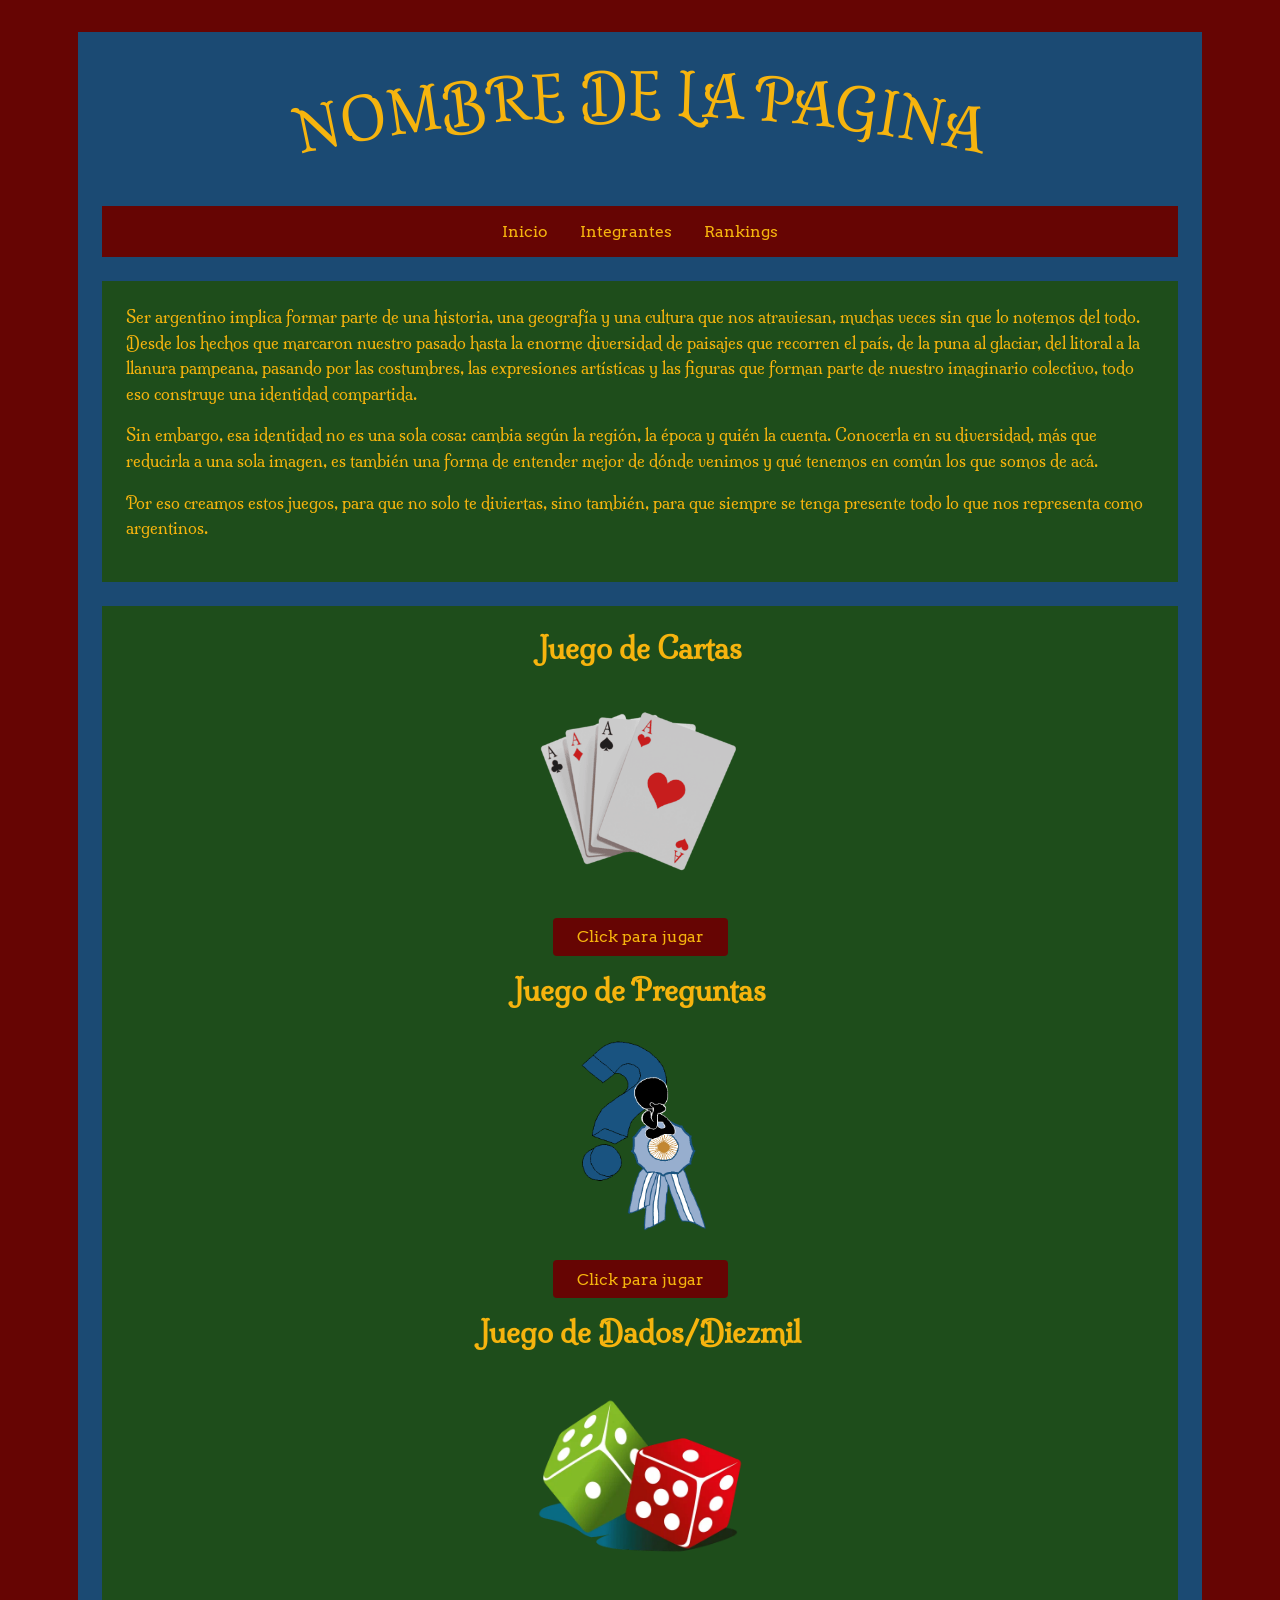
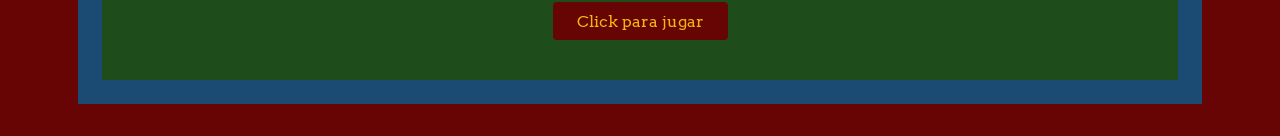
==== index.html @ cad42725 "Juego Diez Mil Inicio de estructura de html y css para el juego de diezmil Correcciones varias." ====
<!DOCTYPE html>
<html lang="es">
<head>
    <meta charset="UTF-8">
    <meta name="viewport" content="width=device-width, initial-scale=1.0">
    <title>Inicio</title>
    <link rel="stylesheet" href="css/estetica.css">
    <link rel="preconnect" href="https://fonts.googleapis.com">
    <link href="https://fonts.googleapis.com/css2?family=Milonga&display=swap" rel="stylesheet">
    <link href="https://fonts.googleapis.com/css2?family=Arvo:wght@400;700&family=Milonga&display=swap" rel="stylesheet">
</head>

<body>
   <div class="contenedor">
    <header>
       <svg viewBox="0 0 800 150" class="titulo-curvo">
  <defs>
    <path id="curva-titulo" d="M 50 100 Q 400 20 750 100" />
  </defs>
  <text>
    <textPath href="#curva-titulo" startOffset="50%" text-anchor="middle">
      NOMBRE DE LA PAGINA
    </textPath>
  </text>
</svg>
        <nav>
            <ul>
                <li><a href="index.html">Inicio</a></li>
                <li><a href="integrantes.html">Integrantes</a></li>
                <li><a href="ranking.html">Rankings</a></li>
            </ul>
        </nav>
    </header>

<main>

<section class="intro">
  <p>Ser argentino implica formar parte de una historia, una geografía y una cultura que nos atraviesan, 
    muchas veces sin que lo notemos del todo. Desde los hechos que marcaron nuestro pasado hasta la enorme diversidad de paisajes 
    que recorren el país, de la puna al glaciar, del litoral a la llanura pampeana, pasando por las costumbres, las expresiones artísticas 
 y las figuras que forman parte de nuestro imaginario colectivo, todo eso construye una identidad compartida.</p>

<p>Sin embargo, esa identidad no es una sola cosa: cambia según la región, la época y quién la cuenta. 
Conocerla en su diversidad, más que reducirla a una sola imagen, es también una forma de entender mejor de dónde venimos
 y qué tenemos en común los que somos de acá.</p>

 <p>Por eso creamos estos juegos, para que no solo te diviertas, sino también, 
    para que siempre se tenga presente todo lo que nos representa como argentinos. </p>
</section>

<!--
  antes este bloque estaba partido en 3 <article> que podian ser compactados en section con cada article
  como tarjeta de juego.Quedó como un solo <article> por juego,
  con todo adentro (título + imagen + botón). Para sumar los otros dos
  juegos, se duplica este mismo <article class="tarjeta-juego"> y se
  cambia el h2, el src/alt de la imagen y el href del link.
-->
<section class="juegos">

  <article class="tarjeta-juego">
    <h2>Juego de Cartas</h2>
    <img src="img/cartas.webp" alt="Cartas del juego de Quién es Quién">
    <a href="quienes.html" class="boton-jugar">Click para jugar</a>
  </article>

  <!-- TODO: acá van los otros dos <article class="tarjeta-juego"> (dados y preguntas) cuando estén listos -->

     <article class="tarjeta-juego">
    <h2>Juego de Preguntas</h2>
    <img src="img/preg.png" alt="Imagen del juego de preguntas">
    <a href="preguntas.html" class="boton-jugar">Click para jugar</a>
  </article>

  <article class="tarjeta-juego">
    <h2>Juego de Dados/Diezmil</h2>
    <img src="img/dados.webp" alt="Imagen del juego de dados">
    <a href="diezmil.html" class="boton-jugar">Click para jugar</a>
  </article>

</section>

</main>

</div>

</body>
</html>
---- css/estetica.css ----
* {
  margin: 0;
  padding: 0;
  box-sizing: border-box;
}

/* Fondo general del sitio: la imagen se ve alrededor del contenedor, hay que armar un collage para poner de fodo*/
body {
  background-color: #660503;
  background-size: cover;
  background-attachment: fixed;
  background-position: center;

  padding: 2rem 1rem;
}

/* Contenedor solido que envuelve todo el contenido del body */
.contenedor {
  background-color: #1b4a73;

  max-width: 75rem;
  width: 90%;
  margin: 0 auto;

  padding: 1.5rem;
}
.titulo-curvo, h1 {
  width: 100%;
  max-width: 50rem;
  display: block;
  margin: 0 auto;
}

.titulo-curvo text, h1 {
  font-family: "Milonga", serif;
  font-weight: 550;
  font-style: normal;
  font-size: 3.5rem;
  fill: #f6b40e;
}

/* 
   Menu de navegacion
    */
nav {
  background-color: #660503;
  padding: 1rem;
}

nav ul {
  display: flex;
  flex-direction: row;
  justify-content: center;
  gap: 2rem;
  list-style: none;
}

nav a {
  font-family: "Arvo", serif;
  font-weight: 400;
  font-style: normal;
  color: #f6b40e;
  text-decoration: none;
}
/* 
   Seccion de introduccion
    */
.intro, section {
  background-color: #1e4d1b;
  padding: 1.5rem;
  margin-top: 1.5rem;

}
 
.intro p  {
  font-family: "Milonga", serif;
  font-weight: 400;
  font-style: normal;
  color: #f6b40e;
  margin-bottom: 1rem;
  line-height: 1.6;
}

.intro > article:first-child p {
  text-align: center;
}

/*Sección de integrantes*/
.integrante {
  display: flex;
  align-items: center;
  gap: 1.5rem;
  margin: 1.5rem 0;
}

.integrante article {
  flex: 1;
  min-width: 0;
}

.integrante h2 {
  font-family: "Milonga", serif;
  color: #f6b40e;
  margin-bottom: 0.5rem;
}

.integrante img {
  display: block;
  width: min(30%, 240px);
  max-height: 280px;
  height: auto;
  object-fit: contain;
}

@media (max-width: 600px) {
  .integrante {
    flex-direction: column;
    align-items: flex-start;
  }

  .integrante img {
    width: min(100%, 240px);
    align-self: center;
  }
}

/*Juego de dados*/
.reglasdados {
  font-family: "Milonga";
  margin-top: 1rem;
  color: #f6b40e;
}

.dados {
  display: flex;
  justify-content: center;
  gap: 1rem;
  margin-top: 1rem;
  font-size: 4rem;
}

.seccionjuego {
  display: flex;
  align-items: center;
  gap: 1.5rem;
  margin: 1.5rem 0;
  font-family: "Milonga";
  color: #f6b40e;
}


 /*
 aca saque el <article> porque aplicaba el estilo a todos los <article>, incluyendo los futuros. 
 Lo pasamos a la clase .tarjeta-juego para que solo afecte a las tarjetas de juego de esa seccion
 y tengamos mas control. 
 */

.tarjeta-juego {
  display: flex;
  flex-direction: column;
  align-items: center;
  gap: 1rem;
  color: #f6b40e;
  margin-bottom: 1rem;
}

.tarjeta-juego h2 {
  font-family: "Milonga", serif;
  font-size: 1.8rem;
}

/*
mismo motivo que arriba. El <section> afectaba a cualquier link dentro de cualquier section,
ahora es una clase puntual para el boton
*/

.boton-jugar {
  display: inline-block;
  background-color: #660503;
  color: #f6b40e;
  font-family: "Arvo", serif;
  text-decoration: none;
  padding: 0.6rem 1.5rem;
  border-radius: 4px;
  transition: transform 0.15s;
}

.boton-jugar:hover {
  transform: translateY(-2px);
}
article img {
  max-width: 100%;
  height: auto;
  display: block;
  margin: 0 auto;
}

/* 
Esta la dejamos genérica a propósito: es solo una regla defensiva para
que ninguna imagen dentro de un article se desborde, no fuerza ningún
layout como hacía el "article" viejo 
*/
/* =====================================
    Juego de cartas: Quién es Quién
   ===================================== */
.tarjeta-juego img {
  width: 220px;
  border-radius: 8px;
}

.reglas p {
  font-family: "Arvo", serif;
  color: #d32222;
  margin-top: 20px;
  font-weight: 700;
}

.reglas h2 {
  font-family: "Arvo", serif;
  color: #2700d3;
  
}

.preguntas, 
.adivinar {
  display: flex;
  align-items: ceneter;
  flex-wrap: wrap;
  gap: 1rem;
}

select {
  font-family: "Arvo", serif;
  padding: 0.5rem;
  border-radius: 4px;
  border: none;
}

#respuesta, 
#resultado-final {
  font-family: "Arvo", serif;
  color: #f6b40e;
  font-weight: 700;
}

.tablero {
  display: flex;
  flex-wrap: wrap;
  gap: 1rem;
  justify-content: center;
}

.carta {
  display: flex;
  flex-direction: column;
  align-items: center;
  width: 100px;
  background-color: #1b4a73;
  padding: 0,5rem;
  border-radius: 8px;
  cursor: pointer;
  transition: opacity 0.2s;
}

.carta img {
  width: 90px;
  height: 100px;
  object-fit: cover;
  border-radius: 6px;
}

.carta p {
  font-family: "Arvo", serif;
  font-size: 0.75rem;
  color: #f6b40e;
  text-align: center;
  margin-top: 0.3rem;
}

/* esta es la clase que el js agrega/saca con classList.toggle() cada vez que tocas una carta para descartarla */
.carta.descartada {
  opacity: 0.25;
}

/* ================================================================
                        Pagina de rankings 
   ================================================================ */

   .rankings {
    display: flex;
    flex-wrap: wrap;
    gap: 1rem;
    justify-content: center;
   }

   .tarjeta-record {
    display: flex;
    flex-direction: column;
    align-items: center;
    gap: 0.5rem;
    background-color: #1b4a73;
    padding: 1rem 1.5rem;
    border-radius: 8px;
    color: #f6b40e;
    min-width: 160px;
   }

   .tarjeta-record h2 {
    font-family: "Milonga", serif;
    font-size: 1.3rem;
   }

   .tarjeta-record p {
    font-family: "Arvo", serif;
    font-size: 1.4rem;
    font-weight: 700;
   }
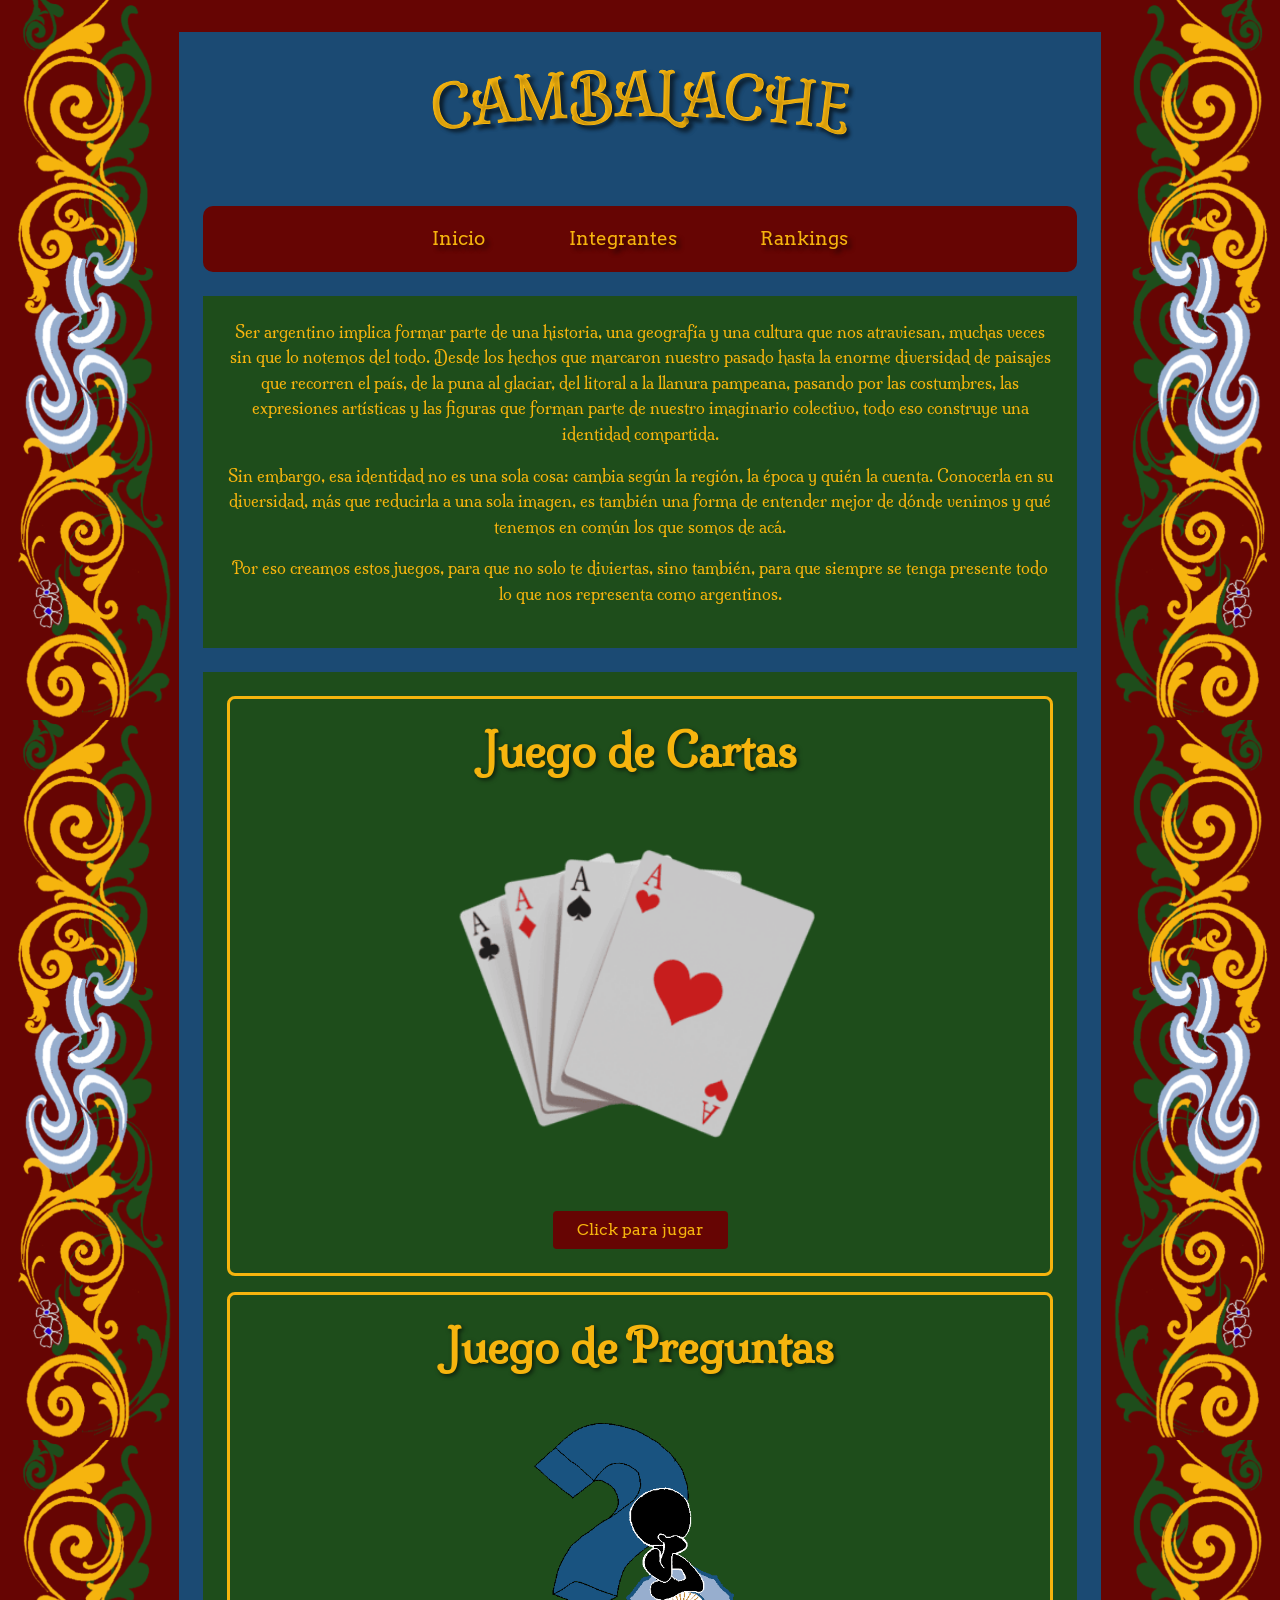
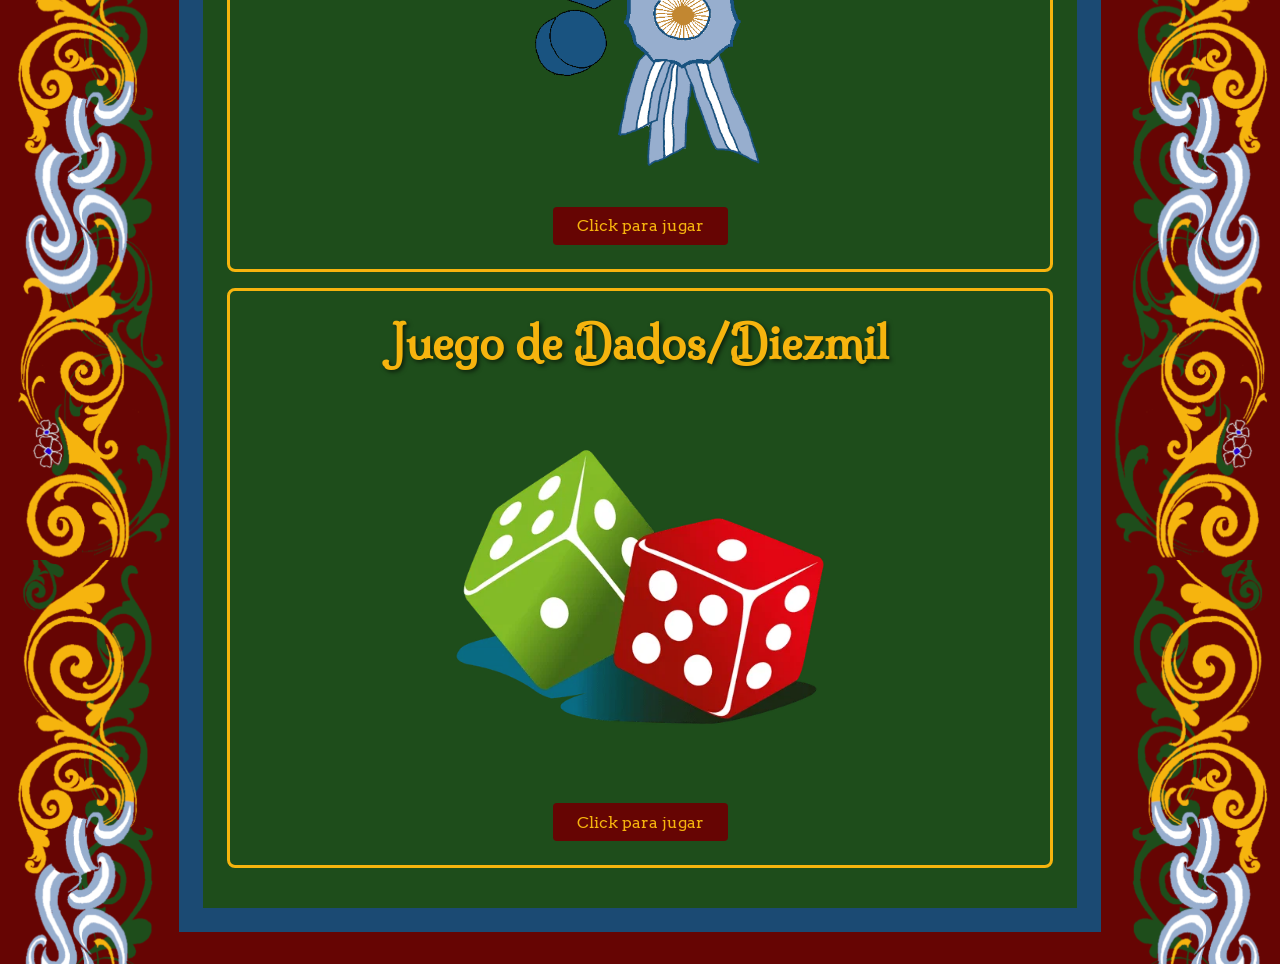
==== commit ab46245a: "avances del css css casi terminado, mi juego ya esta 100% listo, falta ultimar detalles de los otros" ====
--- a/index.html
+++ b/index.html
@@ -19,10 +19,11 @@
   </defs>
   <text>
     <textPath href="#curva-titulo" startOffset="50%" text-anchor="middle">
-      NOMBRE DE LA PAGINA
+      CAMBALACHE
     </textPath>
   </text>
 </svg>
+
         <nav>
             <ul>
                 <li><a href="index.html">Inicio</a></li>
--- a/css/estetica.css
+++ b/css/estetica.css
@@ -1,21 +1,31 @@
-
+/* ============================================================
+   RESET BASICO
+   ============================================================ */
 * {
   margin: 0;
   padding: 0;
   box-sizing: border-box;
 }
 
-/* Fondo general del sitio: la imagen se ve alrededor del contenedor, hay que armar un collage para poner de fodo*/
+/* ============================================================
+   FONDO GENERAL DEL SITIO
+   La imagen se ve alrededor del contenedor (fileteado repetido
+   verticalmente).
+   ============================================================ */
 body {
   background-color: #660503;
-  background-size: cover;
-  background-attachment: fixed;
-  background-position: center;
-
-  padding: 2rem 1rem;
-}
-
-/* Contenedor solido que envuelve todo el contenido del body */
+  background-image: url("../img/filete-borde.png");
+  background-repeat: repeat-y;
+  background-position: top center;
+  background-size: 100% auto;
+
+  padding: 2em 8rem;
+}
+
+/* ============================================================
+   CONTENEDOR SOLIDO
+   Envuelve todo el contenido del body en cada pagina
+   ============================================================ */
 .contenedor {
   background-color: #1b4a73;
 
@@ -25,11 +35,24 @@
 
   padding: 1.5rem;
 }
+
+/* ============================================================
+   TITULO CURVO (SVG) Y H1
+   El titulo-curvo es el SVG con textPath que usan todas las
+   paginas; h1 queda como respaldo por si alguna pagina usa un
+   titulo simple en vez del SVG
+   ============================================================ */
 .titulo-curvo, h1 {
-  width: 100%;
+
+  width: 200%;
   max-width: 50rem;
   display: block;
   margin: 0 auto;
+}
+.titulo-curvo text {
+  stroke: #f6b40e;
+  stroke-width: 1px;
+  text-shadow: 4px 4px 4px rgba(0, 0, 0, 0.6);
 }
 
 .titulo-curvo text, h1 {
@@ -40,19 +63,32 @@
   fill: #f6b40e;
 }
 
-/* 
-   Menu de navegacion
-    */
+/* ============================================================
+   PANTALLA DE INICIO DEL JUEGO DE PREGUNTAS
+   Contenedor del boton "Empezar a jugar" antes de arrancar
+   ============================================================ */
+#pantalla-inicio {
+  text-align: center;
+}
+
+/* ============================================================
+   MENU DE NAVEGACION
+   Igual en las 6 paginas del sitio
+   ============================================================ */
+
+
 nav {
   background-color: #660503;
   padding: 1rem;
+  border-radius: 10px;
+  text-shadow: 4px 4px 4px rgba(0, 0, 0, 0.6);
 }
 
 nav ul {
   display: flex;
   flex-direction: row;
   justify-content: center;
-  gap: 2rem;
+  gap: 4rem;
   list-style: none;
 }
 
@@ -62,17 +98,35 @@
   font-style: normal;
   color: #f6b40e;
   text-decoration: none;
-}
-/* 
-   Seccion de introduccion
-    */
+  font-size: 1.2rem;
+  display: inline-block;
+  padding: 0.3rem 0.6rem;
+  border-radius: 4px;
+  transition: transform 0.15s;
+}
+
+nav a:hover {
+  text-decoration: underline;
+  transform: translateY(-2px);
+}
+
+nav a:active {
+  background-color: #f6b40e;
+  color: #660503;
+}
+
+/* ============================================================
+   SECCION DE INTRODUCCION Y SECTIONS GENERICAS
+   ".intro" es el bloque de texto del index; "section" sin clase
+   hereda el mismo fondo/padding por defecto en cualquier pagina
+   ============================================================ */
 .intro, section {
   background-color: #1e4d1b;
   padding: 1.5rem;
   margin-top: 1.5rem;
 
 }
- 
+
 .intro p  {
   font-family: "Milonga", serif;
   font-weight: 400;
@@ -80,13 +134,22 @@
   color: #f6b40e;
   margin-bottom: 1rem;
   line-height: 1.6;
+  text-align: center;
 }
 
 .intro > article:first-child p {
   text-align: center;
 }
 
-/*Sección de integrantes*/
+/* ============================================================
+   SECCION DE INTEGRANTES
+   ============================================================ */
+
+.integrantes-lista {
+  width: min(100%, 54rem);
+  margin: 0 auto;
+}
+
 .integrante {
   display: flex;
   align-items: center;
@@ -125,7 +188,10 @@
   }
 }
 
-/*Juego de dados*/
+/* ============================================================
+   REGLAS DEL JUEGO DE DADOS
+   ============================================================ */
+
 .reglasdados {
   font-family: "Milonga";
   margin-top: 1rem;
@@ -149,12 +215,10 @@
   color: #f6b40e;
 }
 
-
- /*
- aca saque el <article> porque aplicaba el estilo a todos los <article>, incluyendo los futuros. 
- Lo pasamos a la clase .tarjeta-juego para que solo afecte a las tarjetas de juego de esa seccion
- y tengamos mas control. 
- */
+/* ============================================================
+   TARJETAS DE JUEGO (home)
+   Cada <article class="tarjeta-juego"> dentro de section.juegos
+   ============================================================ */
 
 .tarjeta-juego {
   display: flex;
@@ -163,17 +227,24 @@
   gap: 1rem;
   color: #f6b40e;
   margin-bottom: 1rem;
+
+  border: 3px solid #f6b40e;
+  border-radius: 8px;
+  padding: 1.5rem;
 }
 
 .tarjeta-juego h2 {
   font-family: "Milonga", serif;
-  font-size: 1.8rem;
-}
-
-/*
-mismo motivo que arriba. El <section> afectaba a cualquier link dentro de cualquier section,
-ahora es una clase puntual para el boton
-*/
+  font-size: 2.8rem;
+  text-shadow: 2px 2px 4px rgba(0, 0, 0, 0.6);
+}
+
+/* ============================================================
+   BOTON GENERICO .boton-jugar
+   Compartido en todo el sitio: tarjetas de juego del home,
+   "Empezar a jugar" y las opciones de respuesta del juego de
+   preguntas. No es exclusivo de ninguna pagina en particular.
+   ============================================================ */
 
 .boton-jugar {
   display: inline-block;
@@ -184,11 +255,25 @@
   padding: 0.6rem 1.5rem;
   border-radius: 4px;
   transition: transform 0.15s;
+  border: none;
+  cursor: pointer;
+  font-size: 1rem;
 }
 
 .boton-jugar:hover {
   transform: translateY(-2px);
 }
+
+.boton-jugar:active {
+  background-color: #f6b40e;
+  color: #660503;
+}
+
+/* ============================================================
+   IMAGENES DENTRO DE ARTICLE (regla defensiva generica)
+   Evita que cualquier imagen dentro de un article se desborde,
+   sin forzar ningun layout especifico
+   ============================================================ */
 article img {
   max-width: 100%;
   height: auto;
@@ -196,33 +281,32 @@
   margin: 0 auto;
 }
 
-/* 
-Esta la dejamos genérica a propósito: es solo una regla defensiva para
-que ninguna imagen dentro de un article se desborde, no fuerza ningún
-layout como hacía el "article" viejo 
-*/
-/* =====================================
-    Juego de cartas: Quién es Quién
-   ===================================== */
+/* ============================================================
+   JUEGO DE CARTAS: QUIEN ES QUIEN
+   ============================================================ */
 .tarjeta-juego img {
-  width: 220px;
+  width: 400px;
   border-radius: 8px;
 }
 
+.reglas {
+  text-align: center;
+}
+
 .reglas p {
   font-family: "Arvo", serif;
-  color: #d32222;
+  color: #660503;
   margin-top: 20px;
   font-weight: 700;
 }
 
 .reglas h2 {
   font-family: "Arvo", serif;
-  color: #2700d3;
-  
-}
-
-.preguntas, 
+  color: #1b4a73;
+  text-decoration: underline;
+}
+
+.preguntas,
 .adivinar {
   display: flex;
   align-items: ceneter;
@@ -237,7 +321,7 @@
   border: none;
 }
 
-#respuesta, 
+#respuesta,
 #resultado-final {
   font-family: "Arvo", serif;
   color: #f6b40e;
@@ -264,28 +348,29 @@
 }
 
 .carta img {
-  width: 90px;
-  height: 100px;
+  width: 100px;
+  height: 150px;
   object-fit: cover;
   border-radius: 6px;
 }
 
 .carta p {
   font-family: "Arvo", serif;
-  font-size: 0.75rem;
-  color: #f6b40e;
-  text-align: center;
-  margin-top: 0.3rem;
-}
-
-/* esta es la clase que el js agrega/saca con classList.toggle() cada vez que tocas una carta para descartarla */
+  font-size: 0.80rem;
+  color: #f6b40e;
+  text-align: center;
+  margin-top: 0.5rem;
+}
+
+/* Clase que el JS agrega/saca con classList.toggle() cada vez
+   que se toca una carta para descartarla */
 .carta.descartada {
   opacity: 0.25;
 }
 
-/* ================================================================
-                        Pagina de rankings 
-   ================================================================ */
+/* ============================================================
+   PAGINA DE RANKINGS
+   ============================================================ */
 
    .rankings {
     display: flex;
@@ -315,4 +400,56 @@
     font-family: "Arvo", serif;
     font-size: 1.4rem;
     font-weight: 700;
-   }+   }
+
+   .tarjeta-record ol {
+  font-family: "Arvo", serif;
+  list-style-position: inside;
+  padding: 0;
+  width: 100%;
+}
+
+.tarjeta-record li {
+  font-size: 1.1rem;
+  padding: 0.2rem 0;
+}
+
+.tarjeta-record li:first-child {
+  font-weight: 700;
+  font-size: 1.3rem;
+}
+
+/* ============================================================
+   JUEGO DE PREGUNTAS: CUANTA CALLE TENES?
+   ============================================================ */
+#estado-juego {
+  border: 3px solid #f6b40e;
+  border-radius: 8px;
+  padding: 1.5rem;
+  margin-top: 1.5rem;
+  text-align: center;
+}
+#pregunta-actual {
+  font-family: "Milonga", serif;
+  color: #f6b40e;
+  font-size: 1.5rem;
+  margin-bottom: 1rem;
+  text-align: center;
+}
+.opciones {
+  display: flex;
+  flex-direction: column;
+  align-items: center;
+  gap: 1rem;
+  margin-top: 1.5rem;
+}
+#resultado-final {
+  font-family: "Milonga", serif;
+  color: #f6b40e;
+  font-size: 1.5rem;
+  margin: 1rem;
+  text-align: center;
+}
+#btn-jugar-de-nuevo {
+  margin-top: 1rem;
+}
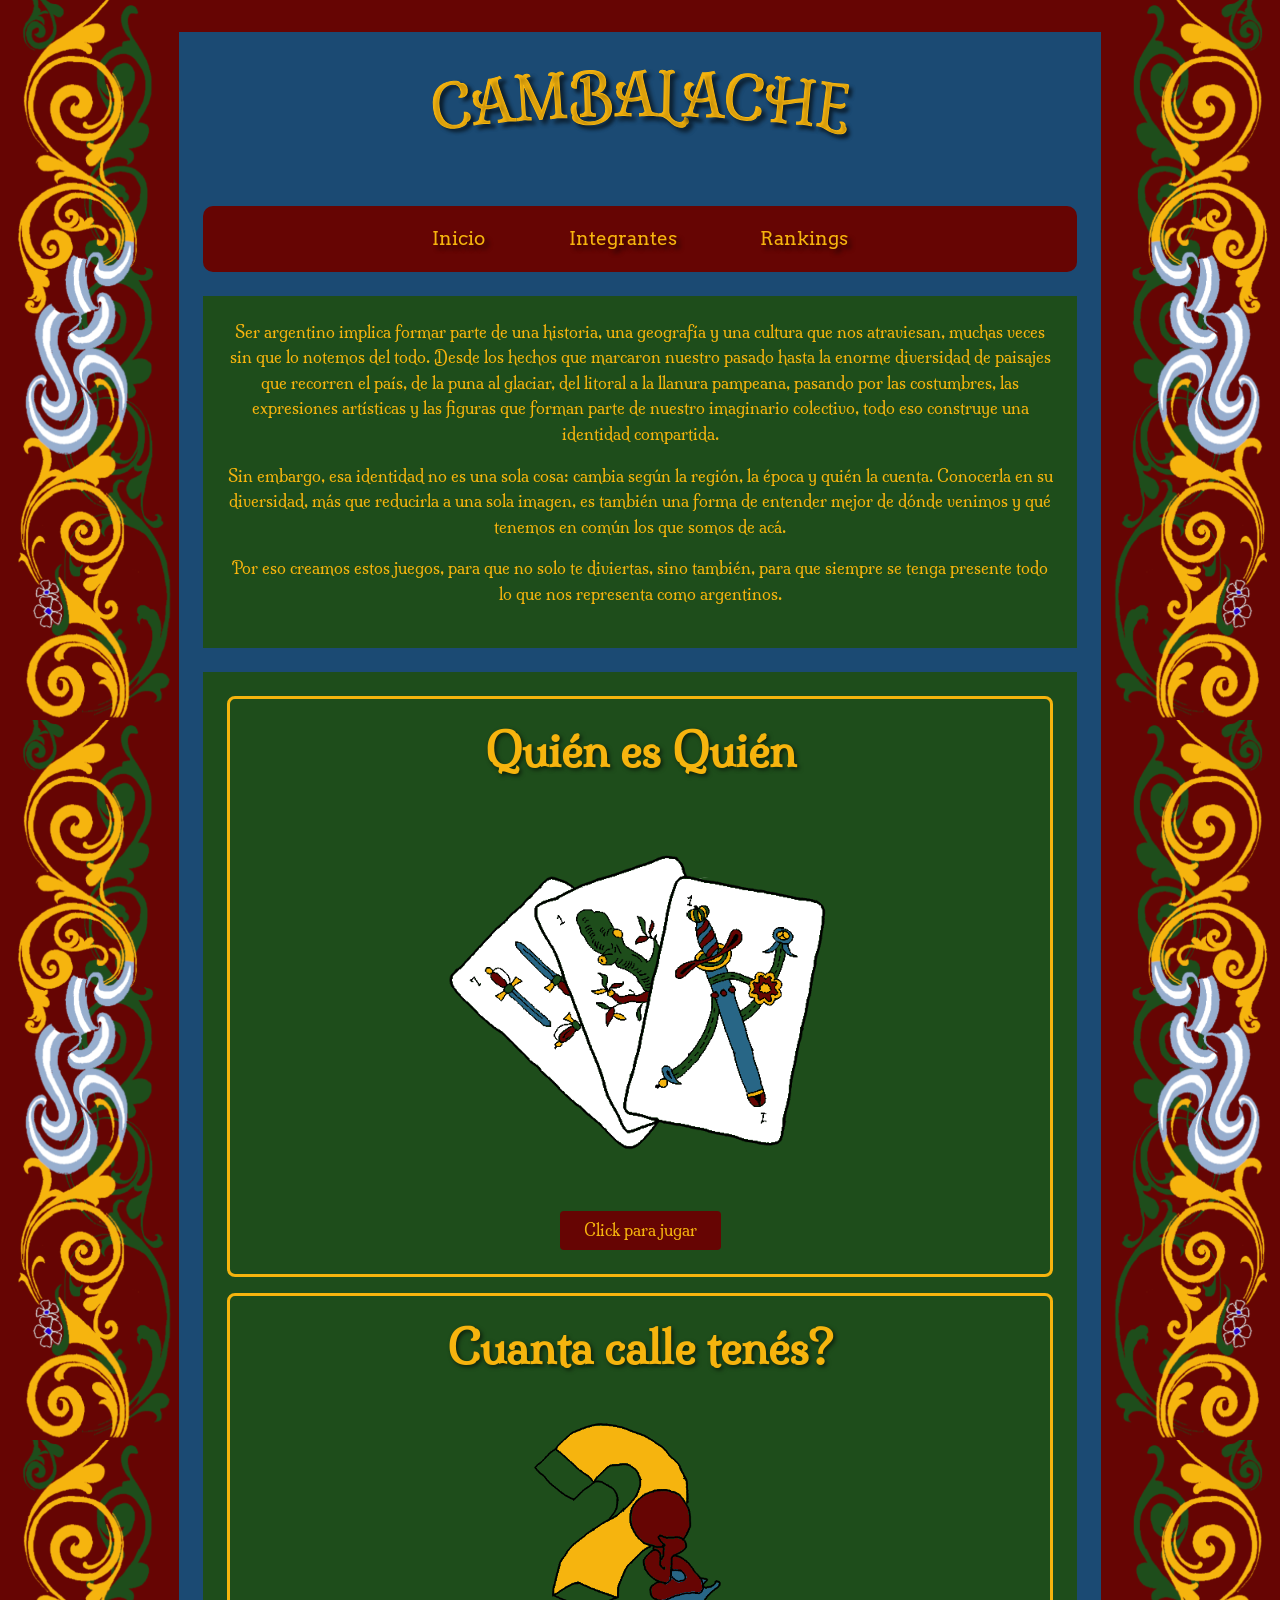
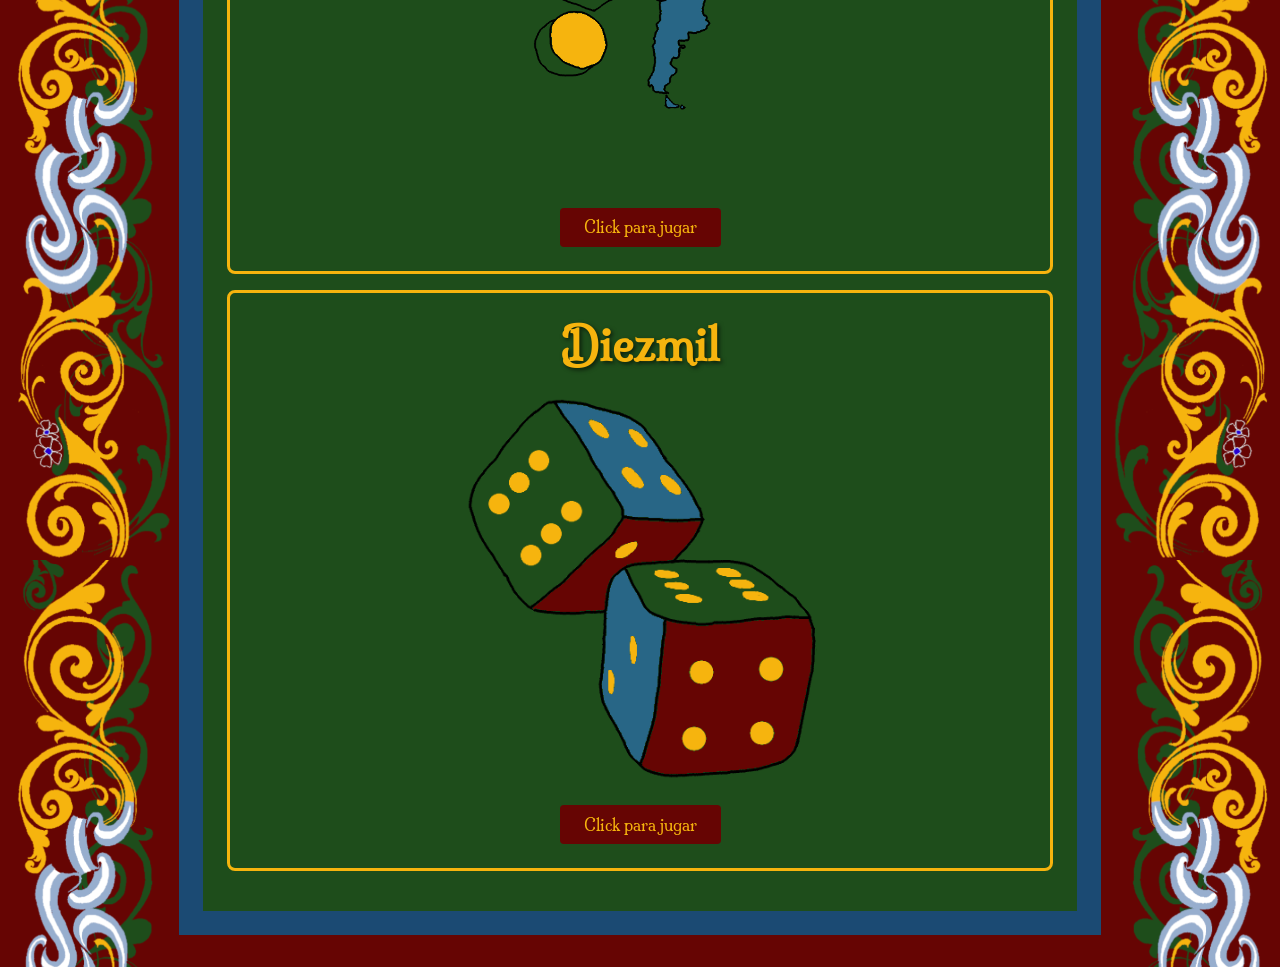
==== commit 98f33e91: "imag" ====
--- a/index.html
+++ b/index.html
@@ -59,22 +59,22 @@
 <section class="juegos">
 
   <article class="tarjeta-juego">
-    <h2>Juego de Cartas</h2>
-    <img src="img/cartas.webp" alt="Cartas del juego de Quién es Quién">
+  <h2>Quién es Quién</h2>
+    <img src="img/cartas.png" alt="Cartas del juego de Quién es Quién">
     <a href="quienes.html" class="boton-jugar">Click para jugar</a>
   </article>
 
   <!-- TODO: acá van los otros dos <article class="tarjeta-juego"> (dados y preguntas) cuando estén listos -->
 
      <article class="tarjeta-juego">
-    <h2>Juego de Preguntas</h2>
+    <h2>Cuanta calle tenés?</h2>
     <img src="img/preg.png" alt="Imagen del juego de preguntas">
     <a href="preguntas.html" class="boton-jugar">Click para jugar</a>
   </article>
 
   <article class="tarjeta-juego">
-    <h2>Juego de Dados/Diezmil</h2>
-    <img src="img/dados.webp" alt="Imagen del juego de dados">
+    <h2>Diezmil</h2>
+    <img src="img/dados.png" alt="Imagen del juego de dados">
     <a href="diezmil.html" class="boton-jugar">Click para jugar</a>
   </article>
 
--- a/css/estetica.css
+++ b/css/estetica.css
@@ -200,7 +200,6 @@
 
 .dados {
   display: flex;
-  justify-content: center;
   gap: 1rem;
   margin-top: 1rem;
   font-size: 4rem;
@@ -314,8 +313,43 @@
   gap: 1rem;
 }
 
+.preguntas {
+  display: flex;
+  align-items: center;
+  flex-wrap: wrap;
+  gap: 1rem;
+}
+
+/* Ocupa el espacio libre entre el boton y el puntaje: por eso el puntaje queda pegado a la derecha */
+
+#respuesta {
+  flex: 1;
+  font-family: "Milonga", serif;
+  color: #f6b40e;
+  font-weight: 700;
+  font-size: 1.2rem;
+}
+
+.puntaje {
+  font-family: "Milonga", serif;
+  color: #f6b40e;
+  font-weight: 700;
+  font-size: 1.2rem;
+}
+
+.boton-jugar {
+  display: inline-block;
+  background-color: #660503;
+  color: #f6b40e;
+  font-family: "Milonga", serif;
+  text-decoration: none;
+  padding: 0.6rem 1.5rem;
+  border-radius: 4px;
+  transition: transform 0.15s;
+}
+
 select {
-  font-family: "Arvo", serif;
+  font-family: "Milonga", serif;
   padding: 0.5rem;
   border-radius: 4px;
   border: none;
@@ -323,11 +357,22 @@
 
 #respuesta,
 #resultado-final {
-  font-family: "Arvo", serif;
+  font-family: "Milonga", serif;
   color: #f6b40e;
   font-weight: 700;
 }
 
+#respuesta {
+  transition: background-color 0.3s, transform 0.2s;
+}
+
+
+
+#respuesta.resaltada {
+  backrground-color: #f6b40e;
+  color: #f3f5f7;
+  transform: scale(1.05);
+}
 .tablero {
   display: flex;
   flex-wrap: wrap;
@@ -355,8 +400,8 @@
 }
 
 .carta p {
-  font-family: "Arvo", serif;
-  font-size: 0.80rem;
+  font-family: "Milonga", serif;
+  font-size: 0.90rem;
   color: #f6b40e;
   text-align: center;
   margin-top: 0.5rem;
@@ -365,7 +410,7 @@
 /* Clase que el JS agrega/saca con classList.toggle() cada vez
    que se toca una carta para descartarla */
 .carta.descartada {
-  opacity: 0.25;
+  opacity: 0.1;
 }
 
 /* ============================================================
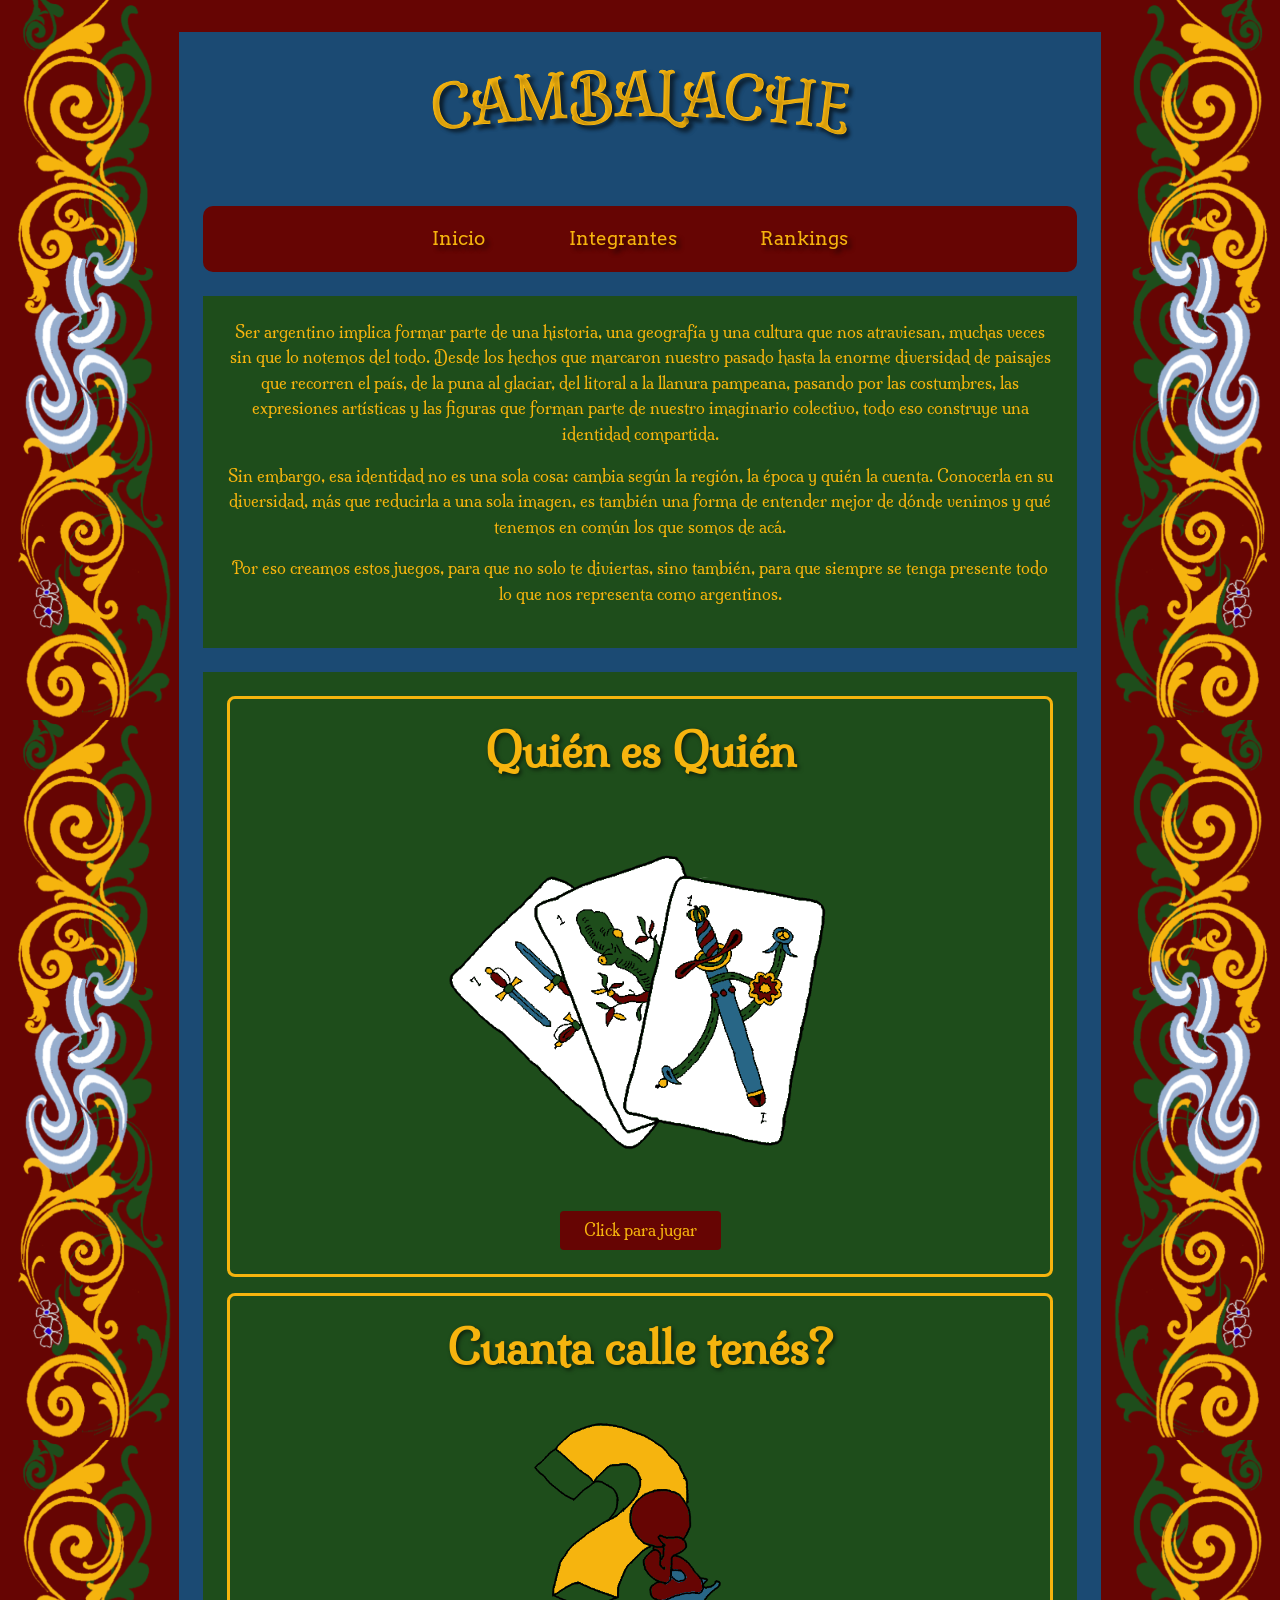
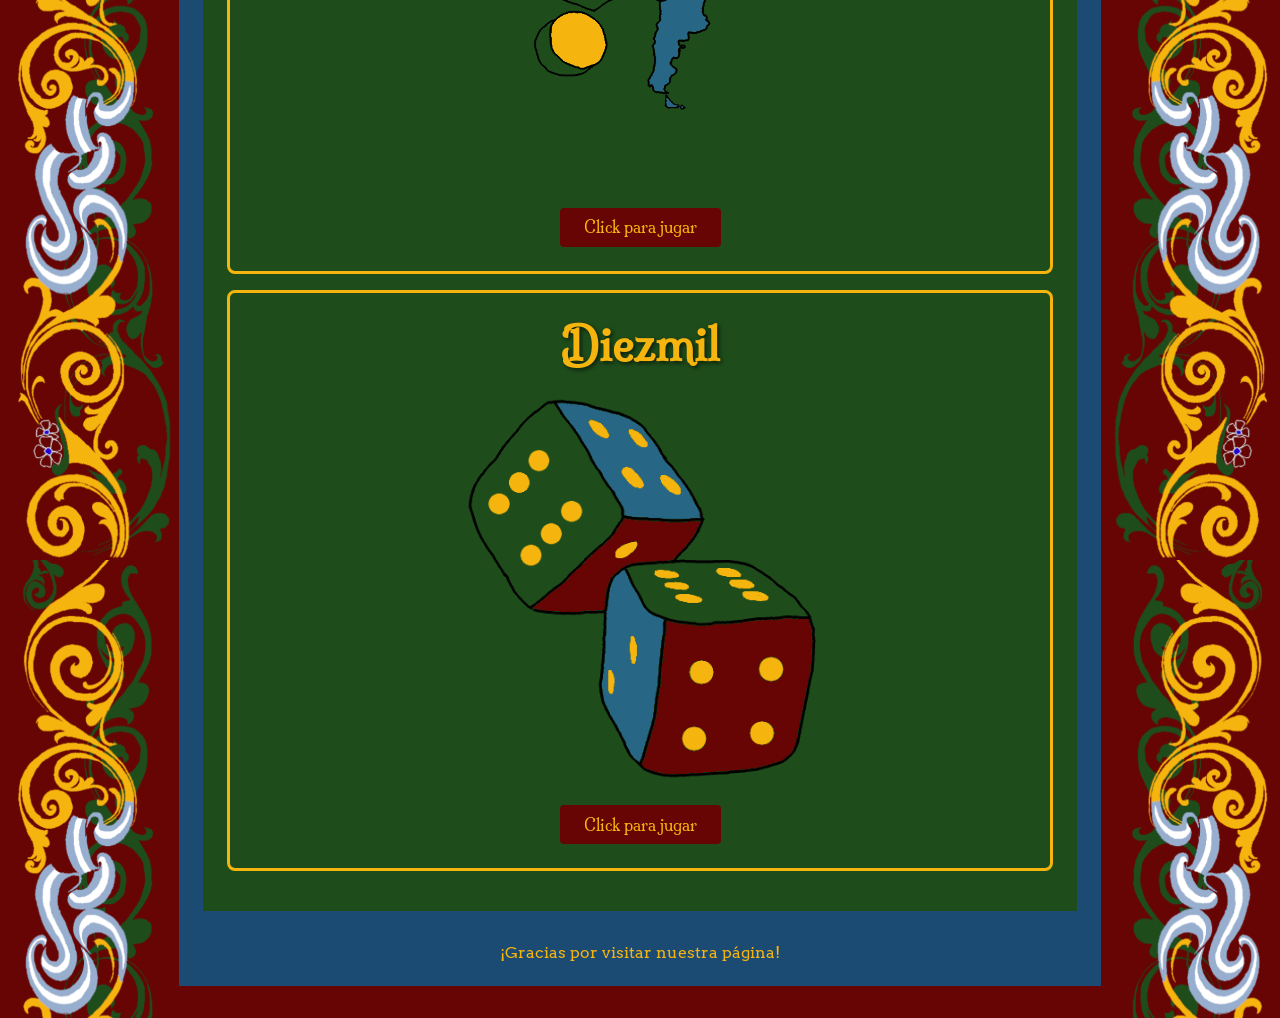
==== commit 929a4d90: "Correcciones y Footer Footer añadido en todas las páginas + algunas correcciones" ====
--- a/index.html
+++ b/index.html
@@ -81,7 +81,9 @@
 </section>
 
 </main>
-
+<footer>
+    <p>¡Gracias por visitar nuestra página!</p>
+</footer>
 </div>
 
 </body>
--- a/css/estetica.css
+++ b/css/estetica.css
@@ -22,6 +22,18 @@
   padding: 2em 8rem;
 }
 
+footer {
+  text-align: center;
+  margin-top: 2rem;
+  font-family: "Arvo", serif;
+  color: #f6b40e;
+}
+
+.linkfooter {
+  color:#29a521;
+  font-weight: bold;
+}
+
 /* ============================================================
    CONTENEDOR SOLIDO
    Envuelve todo el contenido del body en cada pagina
@@ -196,22 +208,61 @@
   font-family: "Milonga";
   margin-top: 1rem;
   color: #f6b40e;
-}
+  list-style: none;
+}
+
 
 .dados {
   display: flex;
+  flex-wrap: wrap;
   gap: 1rem;
-  margin-top: 1rem;
-  font-size: 4rem;
+  justify-content: center;
+  margin: 1.5rem 0;
+  width: 100%;
+}
+
+.dado {
+  width: 100px;
+  height: 100px;
+}
+
+/* Mientras el dado "tira" (la clase la pone y la saca el JS) da una
+   vuelta completa en 0.5s. La transición está en .rodando y no en .dado
+   a propósito: al sacar la clase el dado vuelve a 0° de golpe, y como
+   360° y 0° se ven iguales, no hay salto ni giro de vuelta. */
+.dado.rodando {
+  transform: rotate(360deg);
+  transition: transform 0.5s;
 }
 
 .seccionjuego {
-  display: flex;
+  text-align: center;
+  font-family: "Milonga";
+  color: #f6b40e;
+}
+
+.contenidojuego {
+  display: flex;
+  flex-direction: column;
   align-items: center;
-  gap: 1.5rem;
-  margin: 1.5rem 0;
-  font-family: "Milonga";
-  color: #f6b40e;
+  gap: 0.75rem;
+  width: min(100%, 54rem);
+  margin: 0 auto;
+}
+
+#puntajes {
+  display: flex;
+  flex-wrap: wrap;
+  justify-content: center;
+  gap: 2rem;
+  width: 100%;
+}
+
+#acciones {
+  display: flex;
+  flex-wrap: wrap;
+  justify-content: center;
+  gap: 0.75rem;
 }
 
 /* ============================================================
@@ -249,7 +300,7 @@
   display: inline-block;
   background-color: #660503;
   color: #f6b40e;
-  font-family: "Arvo", serif;
+  font-family: "Milonga", serif;
   text-decoration: none;
   padding: 0.6rem 1.5rem;
   border-radius: 4px;
@@ -373,6 +424,7 @@
   color: #f3f5f7;
   transform: scale(1.05);
 }
+
 .tablero {
   display: flex;
   flex-wrap: wrap;
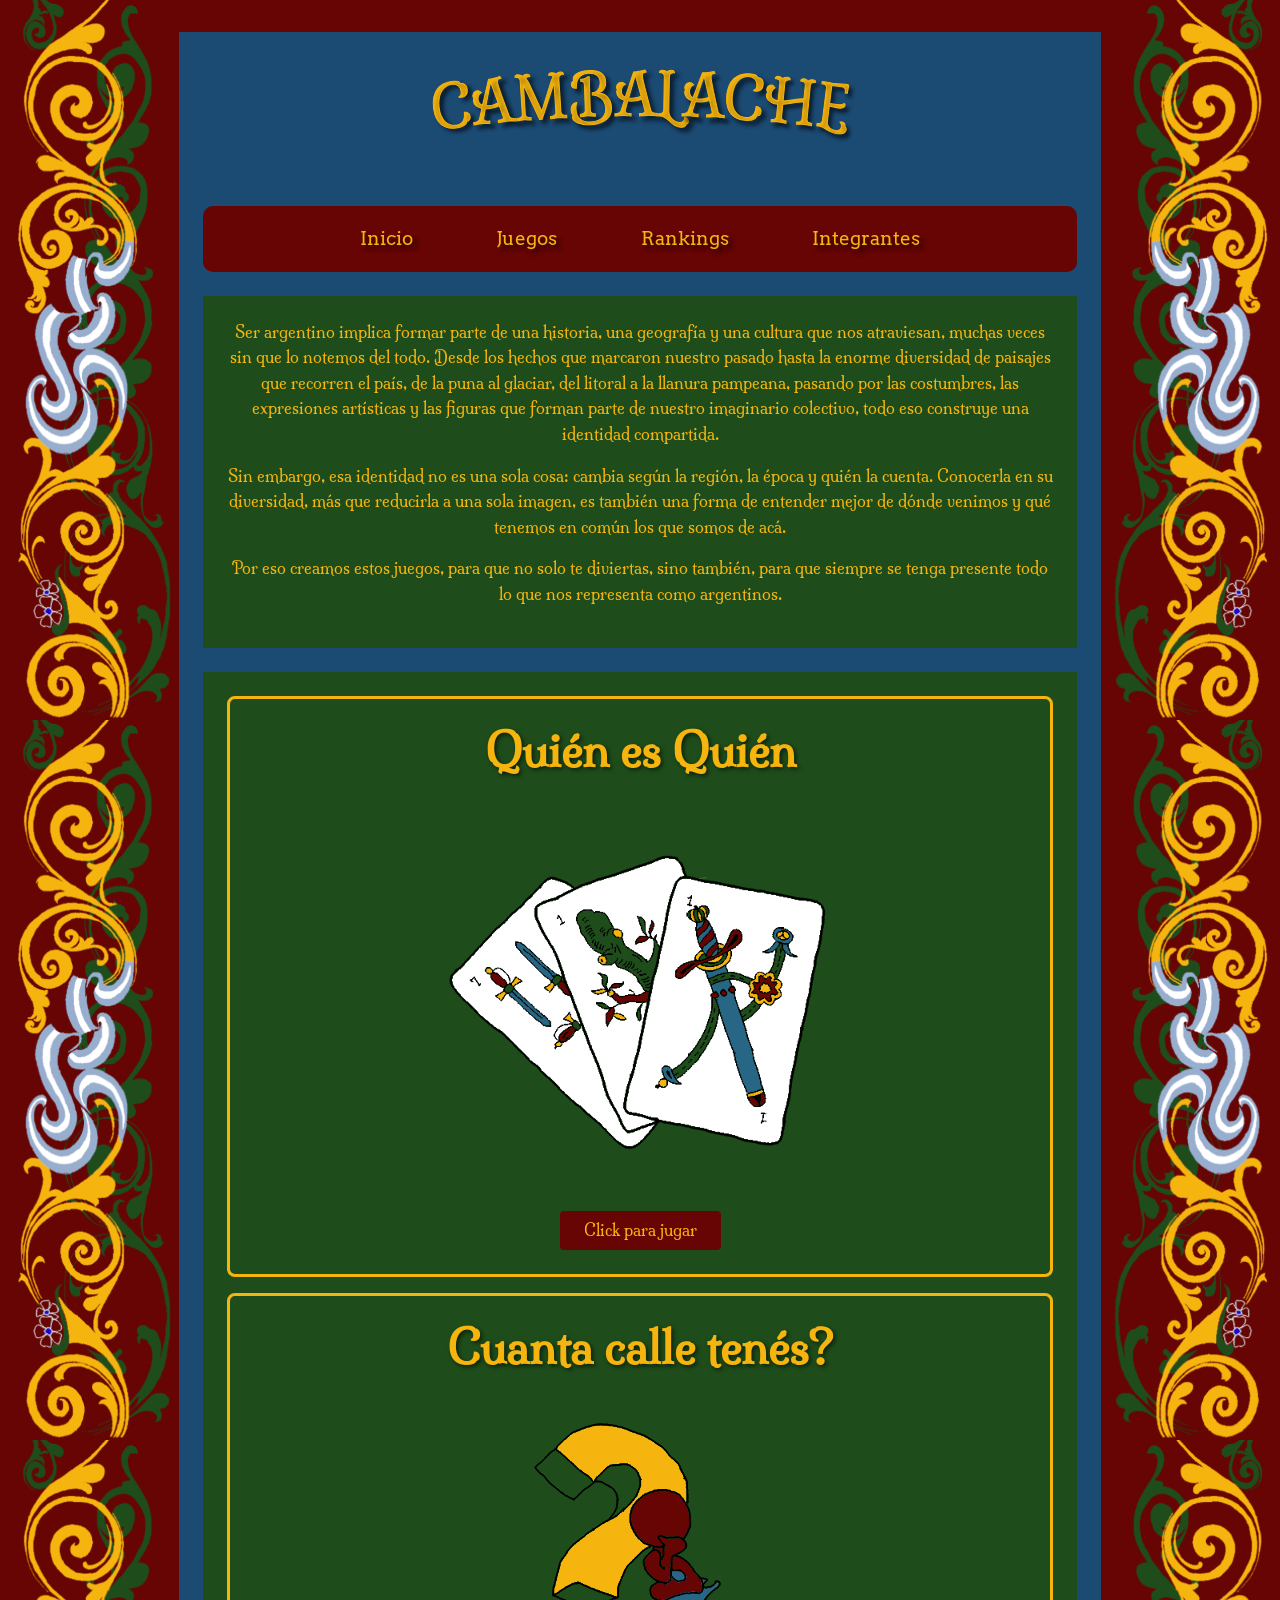
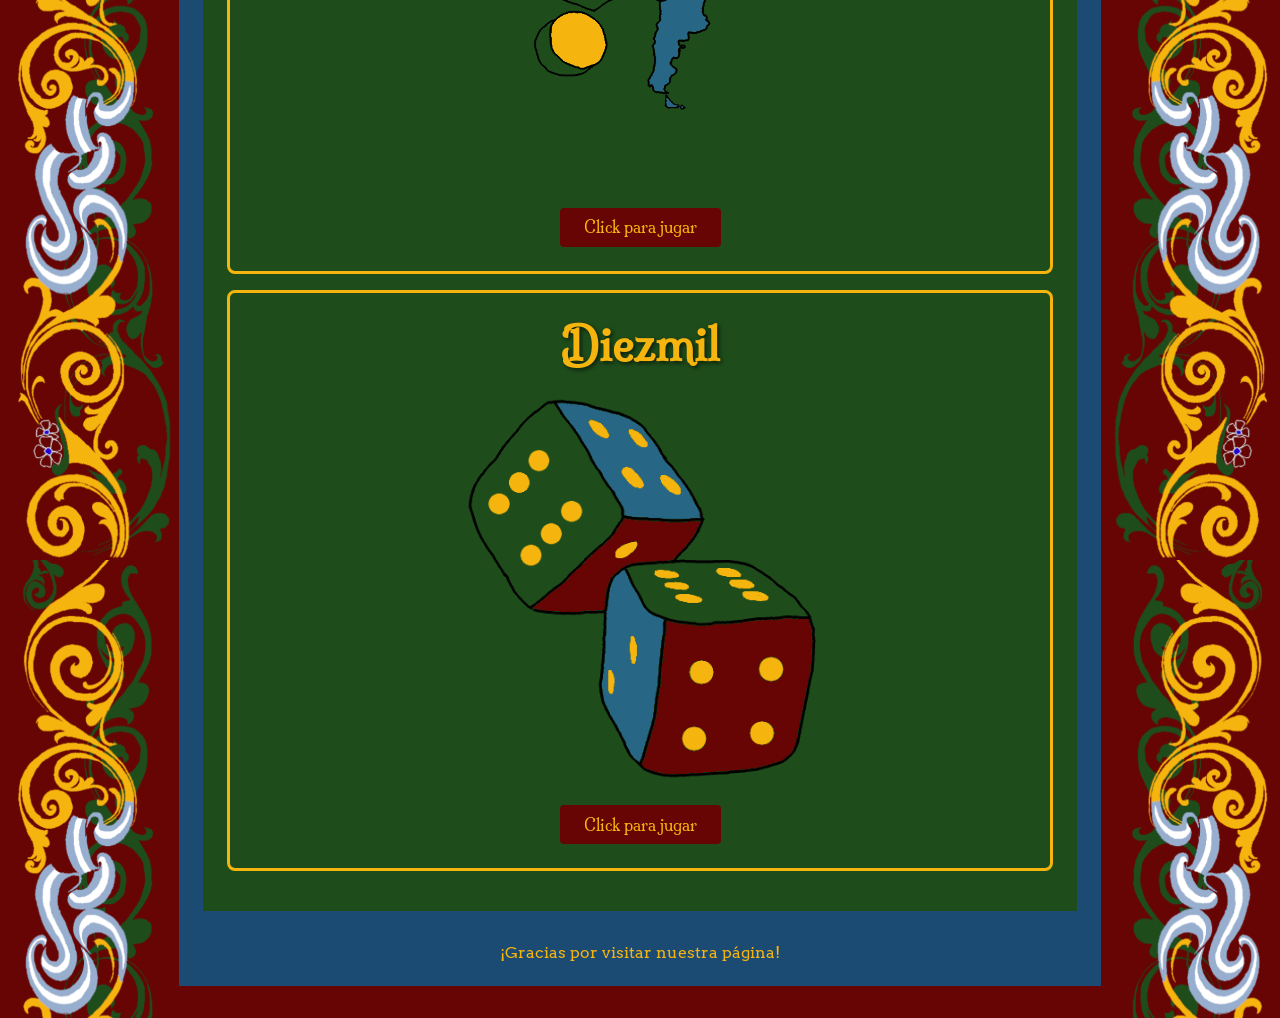
==== commit d587a2b5: "Add game dropdown and trivia UI polish This commit updates the shared navigation across the site to " ====
--- a/index.html
+++ b/index.html
@@ -1,18 +1,49 @@
 <!DOCTYPE html>
 <html lang="es">
+<!--
+  index.html: página de inicio del sitio.
+  Presenta el sitio con un texto sobre la identidad argentina y muestra una
+  tarjeta por cada juego (Quién es Quién, ¿Cuánta calle tenés? y Diez Mil)
+  con un botón que lleva a su página.
+
+  Todas las páginas del sitio comparten la misma estructura:
+    <header>  título curvo + menú de navegación
+    <main>    contenido propio de la página
+-->
 <head>
+    <!-- Codificación de caracteres: necesaria para que se vean bien las
+         tildes y la ñ -->
     <meta charset="UTF-8">
+    <!-- Hace que la página se adapte al ancho real de la pantalla (celulares) -->
     <meta name="viewport" content="width=device-width, initial-scale=1.0">
+    <!-- Título que se ve en la pestaña del navegador -->
     <title>Inicio</title>
+    <!-- Única hoja de estilos del sitio: es la misma en todas las páginas -->
     <link rel="stylesheet" href="css/estetica.css">
+    <!-- Tipografías de Google Fonts: Milonga (títulos) y Arvo (menú y textos).
+         preconnect le avisa al navegador que se va a conectar a ese servidor,
+         para que las fuentes carguen más rápido. El segundo link ya incluye
+         Milonga, así que el primero es redundante. -->
     <link rel="preconnect" href="https://fonts.googleapis.com">
     <link href="https://fonts.googleapis.com/css2?family=Milonga&display=swap" rel="stylesheet">
     <link href="https://fonts.googleapis.com/css2?family=Arvo:wght@400;700&family=Milonga&display=swap" rel="stylesheet">
 </head>
 
 <body>
+   <!-- Contenedor principal: centra todo el contenido y le da el fondo azul
+        (ver .contenedor en estetica.css) -->
    <div class="contenedor">
     <header>
+       <!-- Título del sitio: es un SVG con el texto siguiendo una curva.
+            - viewBox define el sistema de coordenadas del dibujo, así se
+              escala sin deformarse.
+            - El <path> dibuja la curva: M 50 100 es el punto de partida y
+              Q 400 20 750 100 es una curva cuyo punto de control (400, 20)
+              la combea hacia arriba hasta llegar a (750, 100).
+            - <textPath> hace que el texto siga esa curva (href="#curva-titulo"
+              apunta al id del path). startOffset="50%" y text-anchor="middle"
+              lo centran sobre la curva.
+            Los estilos (fuente, color) están en .titulo-curvo de estetica.css. -->
        <svg viewBox="0 0 800 150" class="titulo-curvo">
   <defs>
     <path id="curva-titulo" d="M 50 100 Q 400 20 750 100" />
@@ -24,17 +55,31 @@
   </text>
 </svg>
 
-        <nav>
-            <ul>
-                <li><a href="index.html">Inicio</a></li>
-                <li><a href="integrantes.html">Integrantes</a></li>
-                <li><a href="ranking.html">Rankings</a></li>
+        <!-- Menú de navegación: es igual en todas las páginas. La lista se
+             muestra en fila gracias a Flexbox (nav ul en estetica.css). A los
+             juegos se llega desde las tarjetas de más abajo. -->
+       <nav>
+    <ul>
+        <li><a href="index.html">Inicio</a></li>
+        <li class="menu-juegos">
+            <a href="index.html#juegos">Juegos</a>
+            <ul class="submenu">
+                <li><a href="quienes.html">Quién es Quién</a></li>
+                <li><a href="diezmil.html">Diez Mil</a></li>
+                <li><a href="preguntas.html">¿Cuánta calle tenés?</a></li>
             </ul>
-        </nav>
+        </li>
+        <li><a href="ranking.html">Rankings</a></li>
+        <li><a href="integrantes.html">Integrantes</a></li>
+    </ul>
+</nav>
     </header>
 
+<!-- Contenido principal de la página -->
 <main>
 
+<!-- Presentación del sitio: la identidad argentina es la temática de todo el
+     proyecto. La clase "intro" le da el estilo (ver .intro en estetica.css) -->
 <section class="intro">
   <p>Ser argentino implica formar parte de una historia, una geografía y una cultura que nos atraviesan, 
     muchas veces sin que lo notemos del todo. Desde los hechos que marcaron nuestro pasado hasta la enorme diversidad de paisajes 
@@ -50,28 +95,29 @@
 </section>
 
 <!--
-  antes este bloque estaba partido en 3 <article> que podian ser compactados en section con cada article
-  como tarjeta de juego.Quedó como un solo <article> por juego,
-  con todo adentro (título + imagen + botón). Para sumar los otros dos
-  juegos, se duplica este mismo <article class="tarjeta-juego"> y se
-  cambia el h2, el src/alt de la imagen y el href del link.
+  Tarjetas de los tres juegos. Cada juego es UN solo <article> con todo
+  adentro: título (h2), imagen y botón de enlace (clase "boton-jugar").
+  Para sumar un juego se duplica un <article class="tarjeta-juego"> y se
+  cambian el h2, el src/alt de la imagen y el href del enlace.
+  El alt de cada imagen describe qué muestra (accesibilidad).
 -->
 <section class="juegos">
 
+  <!-- Juego de cartas (página quienes.html) -->
   <article class="tarjeta-juego">
   <h2>Quién es Quién</h2>
     <img src="img/cartas.png" alt="Cartas del juego de Quién es Quién">
     <a href="quienes.html" class="boton-jugar">Click para jugar</a>
   </article>
 
-  <!-- TODO: acá van los otros dos <article class="tarjeta-juego"> (dados y preguntas) cuando estén listos -->
-
+  <!-- Juego de preguntas (página preguntas.html) -->
      <article class="tarjeta-juego">
     <h2>Cuanta calle tenés?</h2>
     <img src="img/preg.png" alt="Imagen del juego de preguntas">
     <a href="preguntas.html" class="boton-jugar">Click para jugar</a>
   </article>
 
+  <!-- Juego de dados (página diezmil.html) -->
   <article class="tarjeta-juego">
     <h2>Diezmil</h2>
     <img src="img/dados.png" alt="Imagen del juego de dados">
--- a/css/estetica.css
+++ b/css/estetica.css
@@ -61,6 +61,7 @@
   display: block;
   margin: 0 auto;
 }
+
 .titulo-curvo text {
   stroke: #f6b40e;
   stroke-width: 1px;
@@ -87,7 +88,6 @@
    MENU DE NAVEGACION
    Igual en las 6 paginas del sitio
    ============================================================ */
-
 
 nav {
   background-color: #660503;
@@ -102,6 +102,7 @@
   justify-content: center;
   gap: 4rem;
   list-style: none;
+    flex-wrap: wrap;
 }
 
 nav a {
@@ -126,6 +127,35 @@
   background-color: #f6b40e;
   color: #660503;
 }
+/* Desplegable de juegos: el <li> es la referencia
+   para posicionar el submenú justo debajo. */
+.menu-juegos {
+  position: relative;
+}
+
+/* El submenú está oculto hasta que se pasa el mouse. */
+nav .submenu {
+  display: none;
+  position: absolute;
+  top: 100%;
+  left: 0;
+  z-index: 10;
+  padding: 0.5rem 1rem;
+  background-color: #660503;
+  border-radius: 0 0 10px 10px;
+  white-space: nowrap;
+}
+
+/* Al pasar el mouse por el <li> "Juegos", aparece el submenú. */
+nav .menu-juegos:hover .submenu {
+  display: block;
+}
+
+/* Cada opción del submenú va en su propia línea. */
+nav .submenu li {
+  margin: 0.3rem 0;
+}
+
 
 /* ============================================================
    SECCION DE INTRODUCCION Y SECTIONS GENERICAS
@@ -136,10 +166,9 @@
   background-color: #1e4d1b;
   padding: 1.5rem;
   margin-top: 1.5rem;
-
-}
-
-.intro p  {
+}
+
+.intro p {
   font-family: "Milonga", serif;
   font-weight: 400;
   font-style: normal;
@@ -167,11 +196,15 @@
   align-items: center;
   gap: 1.5rem;
   margin: 1.5rem 0;
+  border: 3px solid #f6b40e;
+  border-radius: 10px;
+  padding: 20px;
 }
 
 .integrante article {
   flex: 1;
   min-width: 0;
+  text-align: center;
 }
 
 .integrante h2 {
@@ -211,7 +244,6 @@
   list-style: none;
 }
 
-
 .dados {
   display: flex;
   flex-wrap: wrap;
@@ -230,73 +262,23 @@
    vuelta completa en 0.5s. La transición está en .rodando y no en .dado
    a propósito: al sacar la clase el dado vuelve a 0° de golpe, y como
    360° y 0° se ven iguales, no hay salto ni giro de vuelta. */
+
 .dado.rodando {
   transform: rotate(360deg);
   transition: transform 0.5s;
 }
 
 .seccionjuego {
-  text-align: center;
+  display: flex;
+  flex-direction: column;
+  align-items: center;
+  gap: 1rem;
+  margin: 1.5rem 0;
   font-family: "Milonga";
   color: #f6b40e;
 }
 
-.contenidojuego {
-  display: flex;
-  flex-direction: column;
-  align-items: center;
-  gap: 0.75rem;
-  width: min(100%, 54rem);
-  margin: 0 auto;
-}
-
-#puntajes {
-  display: flex;
-  flex-wrap: wrap;
-  justify-content: center;
-  gap: 2rem;
-  width: 100%;
-}
-
-#acciones {
-  display: flex;
-  flex-wrap: wrap;
-  justify-content: center;
-  gap: 0.75rem;
-}
-
-/* ============================================================
-   TARJETAS DE JUEGO (home)
-   Cada <article class="tarjeta-juego"> dentro de section.juegos
-   ============================================================ */
-
-.tarjeta-juego {
-  display: flex;
-  flex-direction: column;
-  align-items: center;
-  gap: 1rem;
-  color: #f6b40e;
-  margin-bottom: 1rem;
-
-  border: 3px solid #f6b40e;
-  border-radius: 8px;
-  padding: 1.5rem;
-}
-
-.tarjeta-juego h2 {
-  font-family: "Milonga", serif;
-  font-size: 2.8rem;
-  text-shadow: 2px 2px 4px rgba(0, 0, 0, 0.6);
-}
-
-/* ============================================================
-   BOTON GENERICO .boton-jugar
-   Compartido en todo el sitio: tarjetas de juego del home,
-   "Empezar a jugar" y las opciones de respuesta del juego de
-   preguntas. No es exclusivo de ninguna pagina en particular.
-   ============================================================ */
-
-.boton-jugar {
+#acciones button {
   display: inline-block;
   background-color: #660503;
   color: #f6b40e;
@@ -310,6 +292,99 @@
   font-size: 1rem;
 }
 
+#acciones button:hover {
+  transform: translateY(-2px);
+}
+
+#acciones button:active {
+  background-color: #f6b40e;
+  color: #660503;
+}
+
+#puntosTurno {
+  text-align: center;
+}
+
+#acciones {
+  display: flex;
+  justify-content: center;
+  gap: 0.75rem;
+  margin: 15px 0;
+}
+
+#mensajeJuego {
+  text-align: center;
+}
+
+.dados {
+  display: flex;
+  flex-wrap: wrap;
+  justify-content: center;
+  align-items: center;
+  gap: 15px;
+  margin: 25px 0;
+  width: 100%;
+}
+
+#puntajes {
+  display: flex;
+  justify-content: center;
+  gap: 100px;
+  width: 100%;
+  text-align: center;
+  margin-top: 25px;
+}
+
+#turno {
+  text-align: center;
+  margin-top: 20px;
+}
+
+/* ============================================================
+   TARJETAS DE JUEGO (home)
+   Cada <article class="tarjeta-juego"> dentro de section.juegos
+   ============================================================ */
+
+.tarjeta-juego {
+  display: flex;
+  flex-direction: column;
+  align-items: center;
+  gap: 1rem;
+  color: #f6b40e;
+  margin-bottom: 1rem;
+
+  border: 3px solid #f6b40e;
+  border-radius: 8px;
+  padding: 1.5rem;
+}
+
+.tarjeta-juego h2 {
+  font-family: "Milonga", serif;
+  font-size: 2.8rem;
+  text-shadow: 2px 2px 4px rgba(0, 0, 0, 0.6);
+}
+
+/* ============================================================
+   BOTON GENERICO .boton-jugar
+   Compartido en todo el sitio: tarjetas de juego del home,
+   "Empezar a jugar" y las opciones de respuesta del juego de
+   preguntas. No es exclusivo de ninguna pagina en particular.
+   ============================================================ */
+
+.boton-jugar {
+  display: inline-block;
+  background-color: #660503;
+  color: #f6b40e;
+  font-family: "Milonga", serif;
+  text-decoration: none;
+  padding: 0.6rem 1.5rem;
+  border-radius: 4px;
+  transition: transform 0.15s;
+  border: none;
+  cursor: pointer;
+  font-size: 1rem;
+}
+
 .boton-jugar:hover {
   transform: translateY(-2px);
 }
@@ -324,6 +399,7 @@
    Evita que cualquier imagen dentro de un article se desborde,
    sin forzar ningun layout especifico
    ============================================================ */
+
 article img {
   max-width: 100%;
   height: auto;
@@ -334,6 +410,7 @@
 /* ============================================================
    JUEGO DE CARTAS: QUIEN ES QUIEN
    ============================================================ */
+
 .tarjeta-juego img {
   width: 400px;
   border-radius: 8px;
@@ -345,7 +422,7 @@
 
 .reglas p {
   font-family: "Arvo", serif;
-  color: #660503;
+  color: #d5c7c7;
   margin-top: 20px;
   font-weight: 700;
 }
@@ -353,7 +430,8 @@
 .reglas h2 {
   font-family: "Arvo", serif;
   color: #1b4a73;
-  text-decoration: underline;
+  background-color: #f6b40e;
+  
 }
 
 .preguntas,
@@ -417,10 +495,8 @@
   transition: background-color 0.3s, transform 0.2s;
 }
 
-
-
 #respuesta.resaltada {
-  backrground-color: #f6b40e;
+  background-color: #f6b40e;
   color: #f3f5f7;
   transform: scale(1.05);
 }
@@ -461,6 +537,7 @@
 
 /* Clase que el JS agrega/saca con classList.toggle() cada vez
    que se toca una carta para descartarla */
+
 .carta.descartada {
   opacity: 0.1;
 }
@@ -469,37 +546,37 @@
    PAGINA DE RANKINGS
    ============================================================ */
 
-   .rankings {
-    display: flex;
-    flex-wrap: wrap;
-    gap: 1rem;
-    justify-content: center;
-   }
-
-   .tarjeta-record {
-    display: flex;
-    flex-direction: column;
-    align-items: center;
-    gap: 0.5rem;
-    background-color: #1b4a73;
-    padding: 1rem 1.5rem;
-    border-radius: 8px;
-    color: #f6b40e;
-    min-width: 160px;
-   }
-
-   .tarjeta-record h2 {
-    font-family: "Milonga", serif;
-    font-size: 1.3rem;
-   }
-
-   .tarjeta-record p {
-    font-family: "Arvo", serif;
-    font-size: 1.4rem;
-    font-weight: 700;
-   }
-
-   .tarjeta-record ol {
+.rankings {
+  display: flex;
+  flex-wrap: wrap;
+  gap: 1rem;
+  justify-content: center;
+}
+
+.tarjeta-record {
+  display: flex;
+  flex-direction: column;
+  align-items: center;
+  gap: 0.5rem;
+  background-color: #1b4a73;
+  padding: 1rem 1.5rem;
+  border-radius: 8px;
+  color: #f6b40e;
+  min-width: 160px;
+}
+
+.tarjeta-record h2 {
+  font-family: "Milonga", serif;
+  font-size: 1.3rem;
+}
+
+.tarjeta-record p {
+  font-family: "Arvo", serif;
+  font-size: 1.4rem;
+  font-weight: 700;
+}
+
+.tarjeta-record ol {
   font-family: "Arvo", serif;
   list-style-position: inside;
   padding: 0;
@@ -519,13 +596,48 @@
 /* ============================================================
    JUEGO DE PREGUNTAS: CUANTA CALLE TENES?
    ============================================================ */
+
+/* ---------- Barra de estado ---------- */
+
+/* Tira de tres celdas iguales con borde amarillo, como las
+   tarjetas de juego. overflow: hidden hace que la celda del
+   tiempo respete las esquinas redondeadas de la tira. */
 #estado-juego {
-  border: 3px solid #f6b40e;
+  display: flex;
+  width: 100%;
+  max-width: 40rem;
+  background-color: #660503;
+  border: 2px solid #f6b40e;
   border-radius: 8px;
-  padding: 1.5rem;
-  margin-top: 1.5rem;
-  text-align: center;
-}
+  overflow: hidden;
+  font-size: 1.1rem;
+}
+
+/* Cada dato ocupa un tercio y queda centrado en su celda. */
+#estado-juego p {
+  flex: 1;
+  display: flex;
+  align-items: center;
+  justify-content: center;
+  padding: 0.8rem 0.5rem;
+  text-align: center;
+  font-family: "Milonga", serif;
+}
+
+/* Línea fina amarilla entre celda y celda. */
+#estado-juego p + p {
+  border-left: 2px solid #f6b40e;
+}
+
+/* El tiempo es el dato clave: colores invertidos (como el botón
+   al hacer click) y letra más grande. */
+#estado-juego #timer {
+  flex: 1.2;
+  background-color: #f6b40e;
+  color: #660503;
+  font-size: 1.1rem;
+}
+
 #pregunta-actual {
   font-family: "Milonga", serif;
   color: #f6b40e;
@@ -533,6 +645,7 @@
   margin-bottom: 1rem;
   text-align: center;
 }
+
 .opciones {
   display: flex;
   flex-direction: column;
@@ -540,6 +653,7 @@
   gap: 1rem;
   margin-top: 1.5rem;
 }
+
 #resultado-final {
   font-family: "Milonga", serif;
   color: #f6b40e;
@@ -547,6 +661,16 @@
   margin: 1rem;
   text-align: center;
 }
+
 #btn-jugar-de-nuevo {
   margin-top: 1rem;
 }
+
+#texto-pregunta {
+  font-family: "Milonga", serif;
+  color: #f0ce75;
+  font-size: 1.5rem;
+  margin-bottom: 1rem;
+  text-align: center;
+  padding: 20px;
+}
